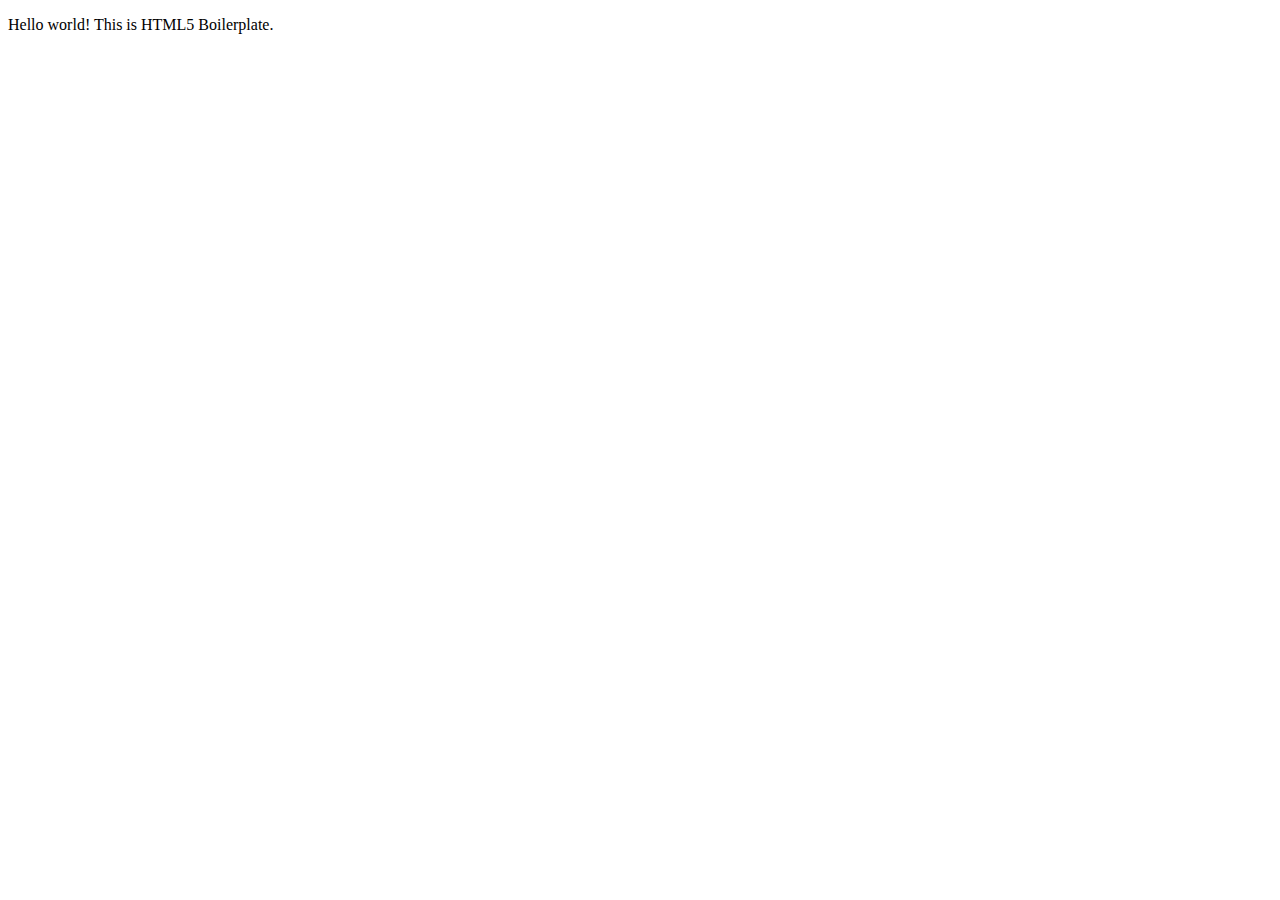
==== about/index.html @ b3f4b27d "Added index.html files within about & faq folders" ====
<!doctype html>
<html class="no-js" lang="">

<head>
  <meta charset="utf-8">
  <title></title>
  <meta name="description" content="">
  <meta name="viewport" content="width=device-width, initial-scale=1">

  <meta property="og:title" content="">
  <meta property="og:type" content="">
  <meta property="og:url" content="">
  <meta property="og:image" content="">

  <link rel="manifest" href="site.webmanifest">
  <link rel="apple-touch-icon" href="icon.png">
  <!-- Place favicon.ico in the root directory -->

  <link rel="stylesheet" href="css/normalize.css">
  <link rel="stylesheet" href="css/main.css">

  <meta name="theme-color" content="#fafafa">
</head>

<body>

  <!-- Add your site or application content here -->
  <p>Hello world! This is HTML5 Boilerplate.</p>
  <script src="js/vendor/modernizr-3.11.2.min.js"></script>
  <script src="js/plugins.js"></script>
  <script src="js/main.js"></script>

  <!-- Google Analytics: change UA-XXXXX-Y to be your site's ID. -->
  <script>
    window.ga = function () { ga.q.push(arguments) }; ga.q = []; ga.l = +new Date;
    ga('create', 'UA-XXXXX-Y', 'auto'); ga('set', 'anonymizeIp', true); ga('set', 'transport', 'beacon'); ga('send', 'pageview')
  </script>
  <script src="https://www.google-analytics.com/analytics.js" async></script>
</body>

</html>
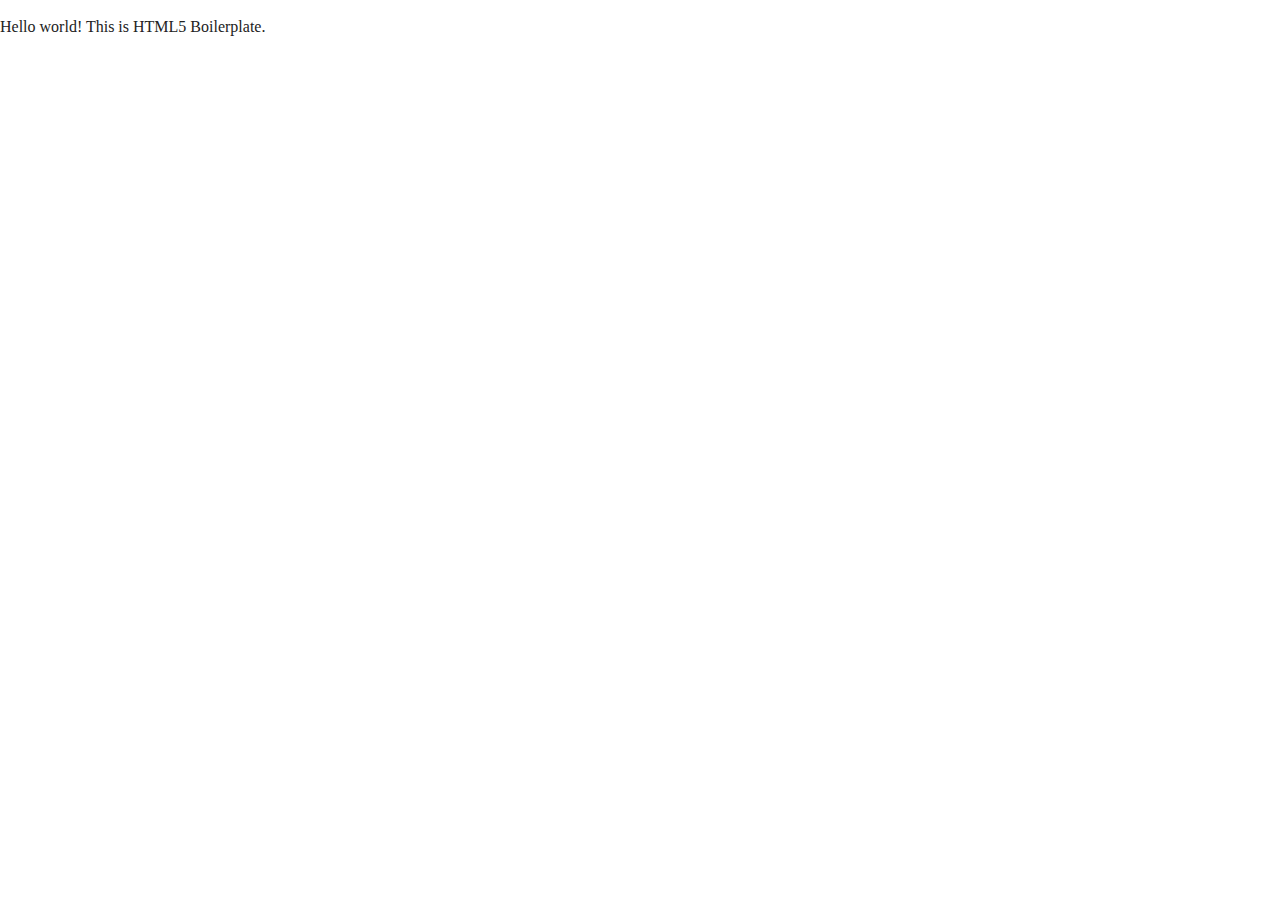
==== commit 57dbce7e: "Fixed file paths" ====
--- a/about/index.html
+++ b/about/index.html
@@ -16,8 +16,8 @@
   <link rel="apple-touch-icon" href="icon.png">
   <!-- Place favicon.ico in the root directory -->
 
-  <link rel="stylesheet" href="css/normalize.css">
-  <link rel="stylesheet" href="css/main.css">
+  <link rel="stylesheet" href="../css/normalize.css">
+  <link rel="stylesheet" href="../css/main.css">
 
   <meta name="theme-color" content="#fafafa">
 </head>
@@ -26,9 +26,9 @@
 
   <!-- Add your site or application content here -->
   <p>Hello world! This is HTML5 Boilerplate.</p>
-  <script src="js/vendor/modernizr-3.11.2.min.js"></script>
-  <script src="js/plugins.js"></script>
-  <script src="js/main.js"></script>
+  <script src="../js/vendor/modernizr-3.11.2.min.js"></script>
+  <script src="../js/plugins.js"></script>
+  <script src="../js/main.js"></script>
 
   <!-- Google Analytics: change UA-XXXXX-Y to be your site's ID. -->
   <script>
--- a/css/main.css
+++ b/css/main.css
@@ -0,0 +1,263 @@
+/*! HTML5 Boilerplate v8.0.0 | MIT License | https://html5boilerplate.com/ */
+
+/* main.css 2.1.0 | MIT License | https://github.com/h5bp/main.css#readme */
+/*
+ * What follows is the result of much research on cross-browser styling.
+ * Credit left inline and big thanks to Nicolas Gallagher, Jonathan Neal,
+ * Kroc Camen, and the H5BP dev community and team.
+ */
+
+/* ==========================================================================
+   Base styles: opinionated defaults
+   ========================================================================== */
+
+html {
+  color: #222;
+  font-size: 1em;
+  line-height: 1.4;
+}
+
+/*
+ * Remove text-shadow in selection highlight:
+ * https://twitter.com/miketaylr/status/12228805301
+ *
+ * Vendor-prefixed and regular ::selection selectors cannot be combined:
+ * https://stackoverflow.com/a/16982510/7133471
+ *
+ * Customize the background color to match your design.
+ */
+
+::-moz-selection {
+  background: #b3d4fc;
+  text-shadow: none;
+}
+
+::selection {
+  background: #b3d4fc;
+  text-shadow: none;
+}
+
+/*
+ * A better looking default horizontal rule
+ */
+
+hr {
+  display: block;
+  height: 1px;
+  border: 0;
+  border-top: 1px solid #ccc;
+  margin: 1em 0;
+  padding: 0;
+}
+
+/*
+ * Remove the gap between audio, canvas, iframes,
+ * images, videos and the bottom of their containers:
+ * https://github.com/h5bp/html5-boilerplate/issues/440
+ */
+
+audio,
+canvas,
+iframe,
+img,
+svg,
+video {
+  vertical-align: middle;
+}
+
+/*
+ * Remove default fieldset styles.
+ */
+
+fieldset {
+  border: 0;
+  margin: 0;
+  padding: 0;
+}
+
+/*
+ * Allow only vertical resizing of textareas.
+ */
+
+textarea {
+  resize: vertical;
+}
+
+/* ==========================================================================
+   Author's custom styles
+   ========================================================================== */
+
+/* ==========================================================================
+   Helper classes
+   ========================================================================== */
+
+/*
+ * Hide visually and from screen readers
+ */
+
+.hidden,
+[hidden] {
+  display: none !important;
+}
+
+/*
+ * Hide only visually, but have it available for screen readers:
+ * https://snook.ca/archives/html_and_css/hiding-content-for-accessibility
+ *
+ * 1. For long content, line feeds are not interpreted as spaces and small width
+ *    causes content to wrap 1 word per line:
+ *    https://medium.com/@jessebeach/beware-smushed-off-screen-accessible-text-5952a4c2cbfe
+ */
+
+.sr-only {
+  border: 0;
+  clip: rect(0, 0, 0, 0);
+  height: 1px;
+  margin: -1px;
+  overflow: hidden;
+  padding: 0;
+  position: absolute;
+  white-space: nowrap;
+  width: 1px;
+  /* 1 */
+}
+
+/*
+ * Extends the .sr-only class to allow the element
+ * to be focusable when navigated to via the keyboard:
+ * https://www.drupal.org/node/897638
+ */
+
+.sr-only.focusable:active,
+.sr-only.focusable:focus {
+  clip: auto;
+  height: auto;
+  margin: 0;
+  overflow: visible;
+  position: static;
+  white-space: inherit;
+  width: auto;
+}
+
+/*
+ * Hide visually and from screen readers, but maintain layout
+ */
+
+.invisible {
+  visibility: hidden;
+}
+
+/*
+ * Clearfix: contain floats
+ *
+ * For modern browsers
+ * 1. The space content is one way to avoid an Opera bug when the
+ *    `contenteditable` attribute is included anywhere else in the document.
+ *    Otherwise it causes space to appear at the top and bottom of elements
+ *    that receive the `clearfix` class.
+ * 2. The use of `table` rather than `block` is only necessary if using
+ *    `:before` to contain the top-margins of child elements.
+ */
+
+.clearfix::before,
+.clearfix::after {
+  content: " ";
+  display: table;
+}
+
+.clearfix::after {
+  clear: both;
+}
+
+/* ==========================================================================
+   EXAMPLE Media Queries for Responsive Design.
+   These examples override the primary ('mobile first') styles.
+   Modify as content requires.
+   ========================================================================== */
+
+@media only screen and (min-width: 35em) {
+  /* Style adjustments for viewports that meet the condition */
+}
+
+@media print,
+  (-webkit-min-device-pixel-ratio: 1.25),
+  (min-resolution: 1.25dppx),
+  (min-resolution: 120dpi) {
+  /* Style adjustments for high resolution devices */
+}
+
+/* ==========================================================================
+   Print styles.
+   Inlined to avoid the additional HTTP request:
+   https://www.phpied.com/delay-loading-your-print-css/
+   ========================================================================== */
+
+@media print {
+  *,
+  *::before,
+  *::after {
+    background: #fff !important;
+    color: #000 !important;
+    /* Black prints faster */
+    box-shadow: none !important;
+    text-shadow: none !important;
+  }
+
+  a,
+  a:visited {
+    text-decoration: underline;
+  }
+
+  a[href]::after {
+    content: " (" attr(href) ")";
+  }
+
+  abbr[title]::after {
+    content: " (" attr(title) ")";
+  }
+
+  /*
+   * Don't show links that are fragment identifiers,
+   * or use the `javascript:` pseudo protocol
+   */
+  a[href^="#"]::after,
+  a[href^="javascript:"]::after {
+    content: "";
+  }
+
+  pre {
+    white-space: pre-wrap !important;
+  }
+
+  pre,
+  blockquote {
+    border: 1px solid #999;
+    page-break-inside: avoid;
+  }
+
+  /*
+   * Printing Tables:
+   * https://web.archive.org/web/20180815150934/http://css-discuss.incutio.com/wiki/Printing_Tables
+   */
+  thead {
+    display: table-header-group;
+  }
+
+  tr,
+  img {
+    page-break-inside: avoid;
+  }
+
+  p,
+  h2,
+  h3 {
+    orphans: 3;
+    widows: 3;
+  }
+
+  h2,
+  h3 {
+    page-break-after: avoid;
+  }
+}
+
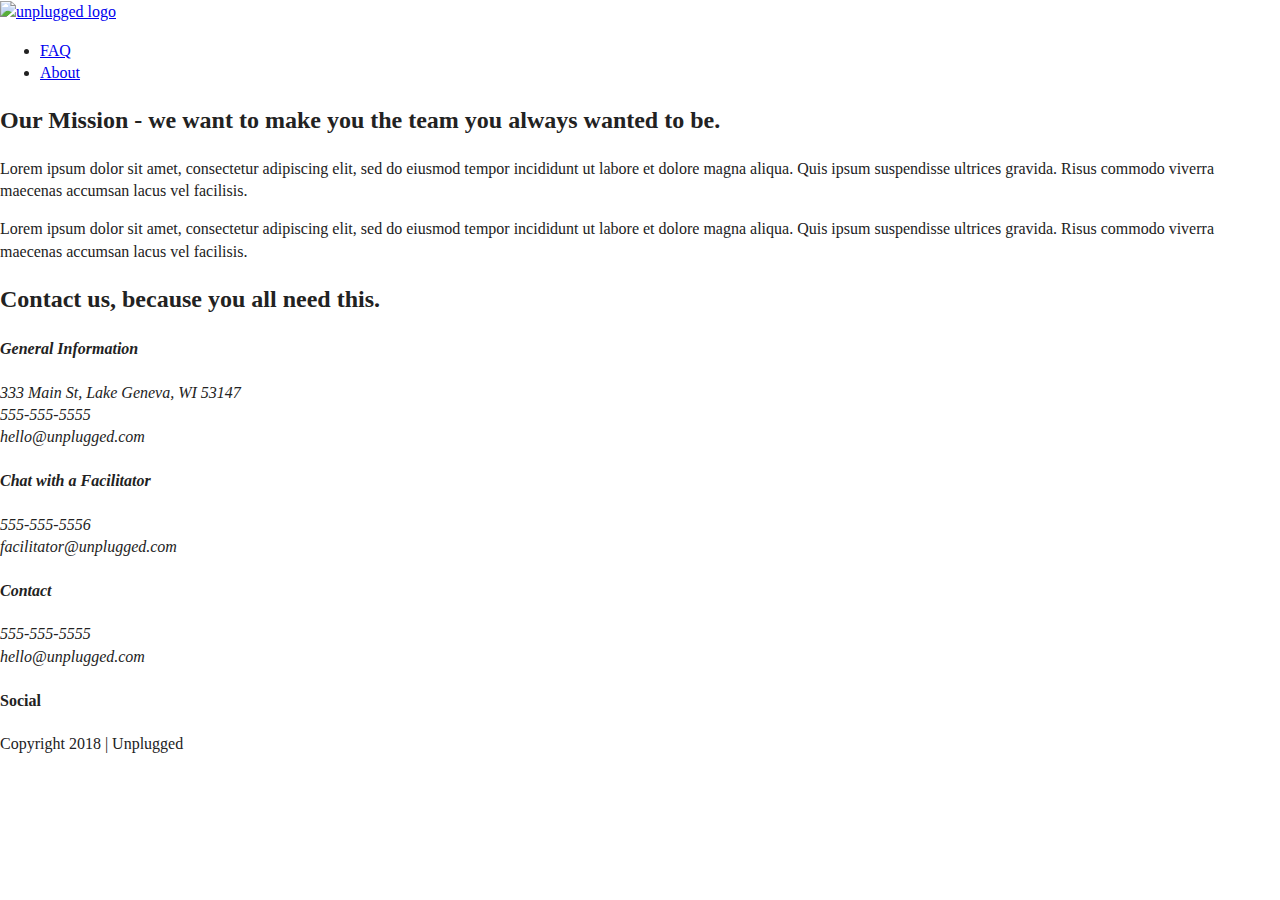
==== commit 26d25ca9: "Began coding html for the about page" ====
--- a/about/index.html
+++ b/about/index.html
@@ -1,41 +1,145 @@
+
 <!doctype html>
 <html class="no-js" lang="">
 
 <head>
   <meta charset="utf-8">
+  <meta http-equiv="x-ua-compatible" content="ie=edge">
   <title></title>
   <meta name="description" content="">
-  <meta name="viewport" content="width=device-width, initial-scale=1">
+  <meta name="viewport" content="width=device-width, initial-scale=1, shrink-to-fit=no">
 
-  <meta property="og:title" content="">
-  <meta property="og:type" content="">
-  <meta property="og:url" content="">
-  <meta property="og:image" content="">
-
-  <link rel="manifest" href="site.webmanifest">
-  <link rel="apple-touch-icon" href="icon.png">
+  <link rel="manifest" href="../site.webmanifest">
+  <link rel="apple-touch-icon" href="../icon.png">
   <!-- Place favicon.ico in the root directory -->
 
   <link rel="stylesheet" href="../css/normalize.css">
   <link rel="stylesheet" href="../css/main.css">
-
-  <meta name="theme-color" content="#fafafa">
 </head>
 
 <body>
+  <!--[if lte IE 9]>
+    <p class="browserupgrade">You are using an <strong>outdated</strong> browser. Please <a href="https://browsehappy.com/">upgrade your browser</a> to improve your experience and security.</p>
+  <![endif]-->
 
   <!-- Add your site or application content here -->
-  <p>Hello world! This is HTML5 Boilerplate.</p>
-  <script src="../js/vendor/modernizr-3.11.2.min.js"></script>
+  <header>
+    <div class="content-wrapper">
+      <a href="#">
+        <img src="" alt="unplugged logo">
+      </a>
+      <div class="header-divider"></div>
+      <nav>
+        <ul>
+          <li><a href="../faq/index.html" target="_blank">FAQ</a></li>
+          <li><a href="index.html">About</a></li>
+        </ul>
+      </nav>
+    </div>
+  </header>
+
+  <main>
+
+    <section class="mission">
+      <div class="content-wrapper">
+        <h2>Our Mission - we want to make you the team you always wanted to be.</h2>
+        <div class="mission-content">
+          <p>
+            Lorem ipsum dolor sit amet, consectetur adipiscing elit, sed do eiusmod tempor incididunt ut labore et
+            dolore magna aliqua. Quis ipsum suspendisse ultrices gravida. Risus commodo viverra maecenas accumsan lacus
+            vel facilisis.
+          </p>
+          <p>
+            Lorem ipsum dolor sit amet, consectetur adipiscing elit, sed do eiusmod tempor incididunt ut labore et
+            dolore magna aliqua. Quis ipsum suspendisse ultrices gravida. Risus commodo viverra maecenas accumsan lacus
+            vel facilisis.
+          </p>
+        </div>
+      </div> <!-- mission content wrapper ends -->
+    </section> <!-- contact-info -->
+
+    <section class="map">
+      <figure>
+      </figure>
+    </section>
+    <section class="contact-section">
+      <div class="content-wrapper">
+        <h2>Contact us, because you all need this.</h2>
+        <address class="contact-content">
+          <div>
+            <h4>General Information</h4>
+            <p>
+              333 Main St, Lake Geneva, WI 53147<br>
+              555-555-5555<br>
+              hello@unplugged.com
+            </p>
+          </div>
+          <div>
+            <h4>Chat with a Facilitator</h4>
+            <p>
+              555-555-5556<br>
+              facilitator@unplugged.com
+            </p>
+          </div>
+        </address> <!-- contact-content div ends -->
+      </div> <!-- contact content wrapper ends -->
+    </section>
+  </main> <!-- main wrapper -->
+
+  <footer>
+    <div class="content-wrapper">
+      <div class="footer-content">
+        <address class="contact">
+          <h4>Contact</h4>
+          <p>
+            555-555-5555<br>
+            hello@unplugged.com
+          </p>
+        </address>
+        <div class="social">
+          <h4>Social</h4>
+          <div class="social-icons">
+            <p>
+              <a href="https://www.facebook.com/Skillcrush/" target="_blank"></a>
+            </p>
+            <p>
+              <a href="https://twitter.com/Skillcrush" target="_blank"></a>
+            </p>
+            <p>
+              <a href="https://www.instagram.com/skillcrush/" target="_blank"></a>
+            </p>
+          </div>
+        </div>
+      </div> <!-- footer content ends -->
+    </div>
+    <!--footer content-wrapper ends-->
+    <div class="copyright">
+      <p>Copyright 2018 | Unplugged</p>
+    </div>
+  </footer>
+
+  <script src="../js/vendor/modernizr-3.6.0.min.js"></script>
+  <script src="https://code.jquery.com/jquery-3.3.1.min.js" integrity="sha256-FgpCb/KJQlLNfOu91ta32o/NMZxltwRo8QtmkMRdAu8="
+    crossorigin="anonymous"></script>
+  <script>
+    window.jQuery || document.write('<script src="../js/vendor/jquery-3.3.1.min.js"><\/script>')
+
+  </script>
   <script src="../js/plugins.js"></script>
   <script src="../js/main.js"></script>
 
   <!-- Google Analytics: change UA-XXXXX-Y to be your site's ID. -->
   <script>
-    window.ga = function () { ga.q.push(arguments) }; ga.q = []; ga.l = +new Date;
-    ga('create', 'UA-XXXXX-Y', 'auto'); ga('set', 'anonymizeIp', true); ga('set', 'transport', 'beacon'); ga('send', 'pageview')
+    window.ga = function () {
+      ga.q.push(arguments)
+    };
+    ga.q = [];
+    ga.l = +new Date;
+    ga('create', 'UA-XXXXX-Y', 'auto');
+    ga('send', 'pageview')
+
   </script>
-  <script src="https://www.google-analytics.com/analytics.js" async></script>
+  <script src="https://www.google-analytics.com/analytics.js" async defer></script>
 </body>
 
 </html>
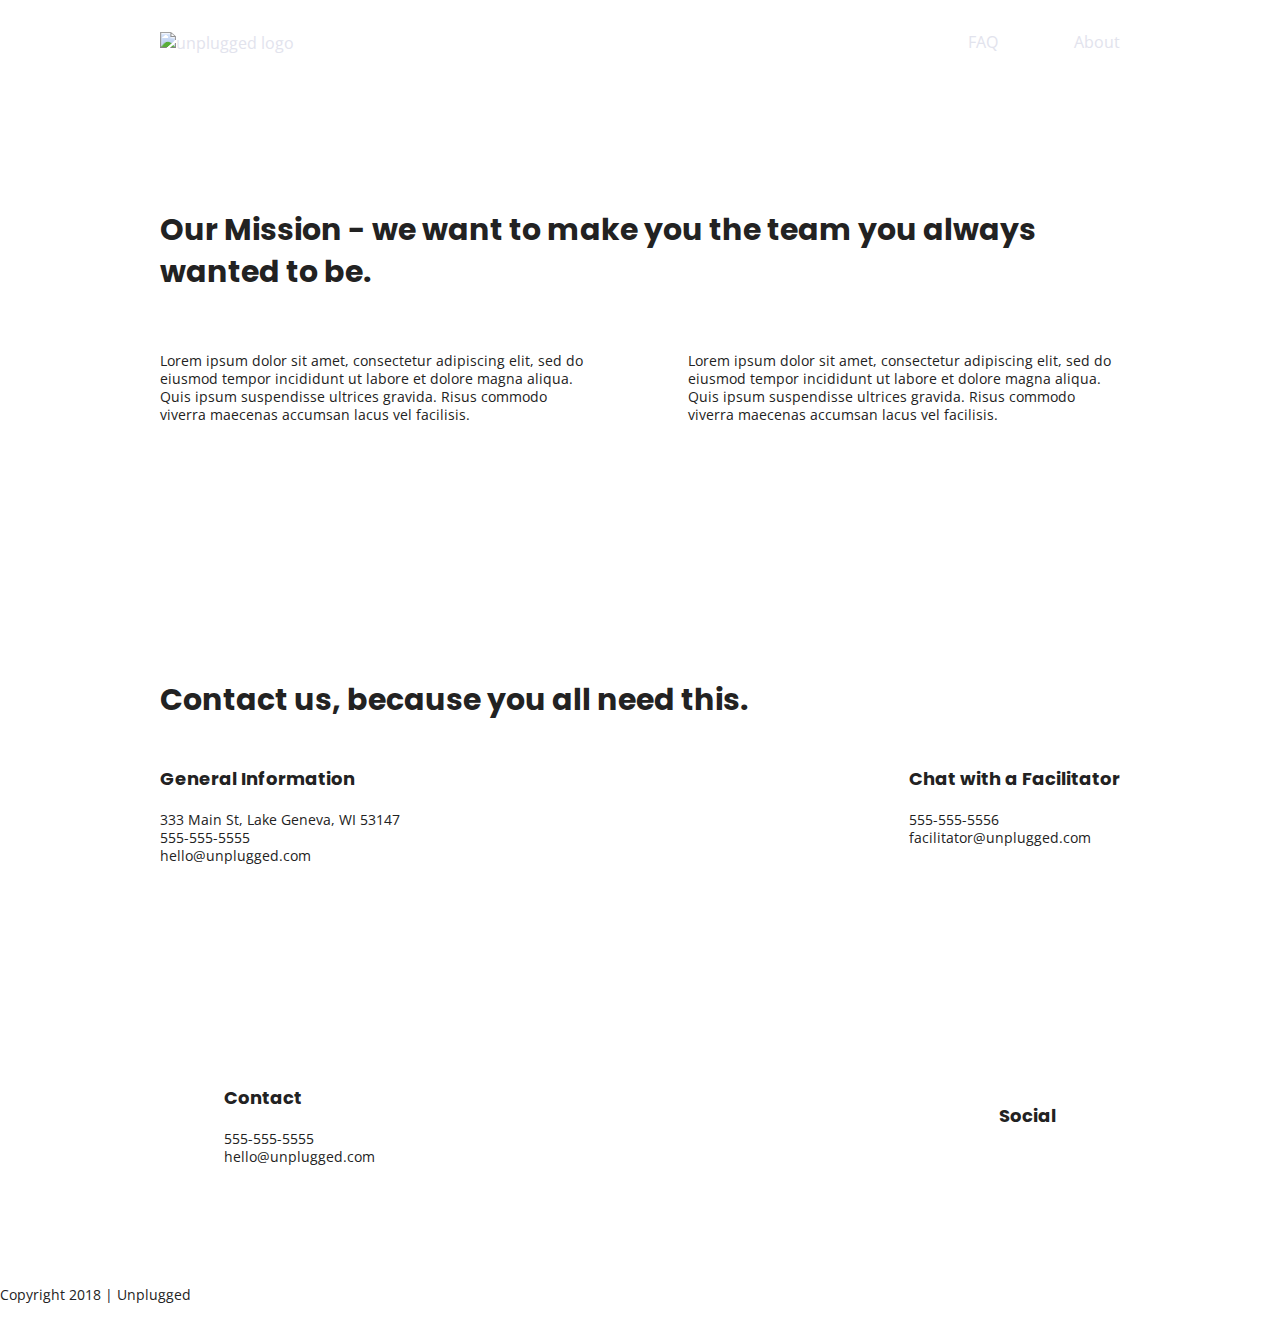
==== commit 9ab59109: "Added text styles" ====
--- a/about/index.html
+++ b/about/index.html
@@ -12,7 +12,8 @@
   <link rel="manifest" href="../site.webmanifest">
   <link rel="apple-touch-icon" href="../icon.png">
   <!-- Place favicon.ico in the root directory -->
-
+  <!-- Google Fonts -->
+  <link href="https://fonts.googleapis.com/css?family=Open+Sans:400,700|Poppins:500,700" rel="stylesheet">
   <link rel="stylesheet" href="../css/normalize.css">
   <link rel="stylesheet" href="../css/main.css">
 </head>
--- a/css/main.css
+++ b/css/main.css
@@ -1,6 +1,5 @@
-/*! HTML5 Boilerplate v8.0.0 | MIT License | https://html5boilerplate.com/ */
+/*! HTML5 Boilerplate v6.1.0 | MIT License | https://html5boilerplate.com/ */
 
-/* main.css 2.1.0 | MIT License | https://github.com/h5bp/main.css#readme */
 /*
  * What follows is the result of much research on cross-browser styling.
  * Credit left inline and big thanks to Nicolas Gallagher, Jonathan Neal,
@@ -11,253 +10,671 @@
    Base styles: opinionated defaults
    ========================================================================== */
 
-html {
-  color: #222;
-  font-size: 1em;
-  line-height: 1.4;
-}
-
-/*
- * Remove text-shadow in selection highlight:
- * https://twitter.com/miketaylr/status/12228805301
- *
- * Vendor-prefixed and regular ::selection selectors cannot be combined:
- * https://stackoverflow.com/a/16982510/7133471
- *
- * Customize the background color to match your design.
- */
-
-::-moz-selection {
-  background: #b3d4fc;
-  text-shadow: none;
-}
-
-::selection {
-  background: #b3d4fc;
-  text-shadow: none;
-}
-
-/*
- * A better looking default horizontal rule
- */
-
-hr {
-  display: block;
-  height: 1px;
-  border: 0;
-  border-top: 1px solid #ccc;
-  margin: 1em 0;
-  padding: 0;
-}
-
-/*
- * Remove the gap between audio, canvas, iframes,
- * images, videos and the bottom of their containers:
- * https://github.com/h5bp/html5-boilerplate/issues/440
- */
-
-audio,
-canvas,
-iframe,
-img,
-svg,
-video {
-  vertical-align: middle;
-}
-
-/*
- * Remove default fieldset styles.
- */
-
-fieldset {
-  border: 0;
-  margin: 0;
-  padding: 0;
-}
-
-/*
- * Allow only vertical resizing of textareas.
- */
-
-textarea {
-  resize: vertical;
-}
-
-/* ==========================================================================
-   Author's custom styles
-   ========================================================================== */
-
-/* ==========================================================================
-   Helper classes
-   ========================================================================== */
-
-/*
- * Hide visually and from screen readers
- */
-
-.hidden,
-[hidden] {
-  display: none !important;
-}
-
-/*
- * Hide only visually, but have it available for screen readers:
- * https://snook.ca/archives/html_and_css/hiding-content-for-accessibility
- *
- * 1. For long content, line feeds are not interpreted as spaces and small width
- *    causes content to wrap 1 word per line:
- *    https://medium.com/@jessebeach/beware-smushed-off-screen-accessible-text-5952a4c2cbfe
- */
-
-.sr-only {
-  border: 0;
-  clip: rect(0, 0, 0, 0);
-  height: 1px;
-  margin: -1px;
-  overflow: hidden;
-  padding: 0;
-  position: absolute;
-  white-space: nowrap;
-  width: 1px;
-  /* 1 */
-}
-
-/*
- * Extends the .sr-only class to allow the element
- * to be focusable when navigated to via the keyboard:
- * https://www.drupal.org/node/897638
- */
-
-.sr-only.focusable:active,
-.sr-only.focusable:focus {
-  clip: auto;
-  height: auto;
-  margin: 0;
-  overflow: visible;
-  position: static;
-  white-space: inherit;
-  width: auto;
-}
-
-/*
- * Hide visually and from screen readers, but maintain layout
- */
-
-.invisible {
-  visibility: hidden;
-}
-
-/*
- * Clearfix: contain floats
- *
- * For modern browsers
- * 1. The space content is one way to avoid an Opera bug when the
- *    `contenteditable` attribute is included anywhere else in the document.
- *    Otherwise it causes space to appear at the top and bottom of elements
- *    that receive the `clearfix` class.
- * 2. The use of `table` rather than `block` is only necessary if using
- *    `:before` to contain the top-margins of child elements.
- */
-
-.clearfix::before,
-.clearfix::after {
-  content: " ";
-  display: table;
-}
-
-.clearfix::after {
-  clear: both;
-}
-
-/* ==========================================================================
-   EXAMPLE Media Queries for Responsive Design.
-   These examples override the primary ('mobile first') styles.
-   Modify as content requires.
-   ========================================================================== */
-
-@media only screen and (min-width: 35em) {
-  /* Style adjustments for viewports that meet the condition */
-}
-
-@media print,
-  (-webkit-min-device-pixel-ratio: 1.25),
-  (min-resolution: 1.25dppx),
-  (min-resolution: 120dpi) {
-  /* Style adjustments for high resolution devices */
-}
-
-/* ==========================================================================
-   Print styles.
-   Inlined to avoid the additional HTTP request:
-   https://www.phpied.com/delay-loading-your-print-css/
-   ========================================================================== */
-
-@media print {
-  *,
-  *::before,
-  *::after {
-    background: #fff !important;
-    color: #000 !important;
-    /* Black prints faster */
-    box-shadow: none !important;
-    text-shadow: none !important;
-  }
-
-  a,
-  a:visited {
-    text-decoration: underline;
-  }
-
-  a[href]::after {
-    content: " (" attr(href) ")";
-  }
-
-  abbr[title]::after {
-    content: " (" attr(title) ")";
-  }
-
-  /*
-   * Don't show links that are fragment identifiers,
-   * or use the `javascript:` pseudo protocol
-   */
-  a[href^="#"]::after,
-  a[href^="javascript:"]::after {
-    content: "";
-  }
-
-  pre {
-    white-space: pre-wrap !important;
-  }
-
-  pre,
-  blockquote {
-    border: 1px solid #999;
-    page-break-inside: avoid;
-  }
-
-  /*
-   * Printing Tables:
-   * https://web.archive.org/web/20180815150934/http://css-discuss.incutio.com/wiki/Printing_Tables
-   */
-  thead {
-    display: table-header-group;
-  }
-
-  tr,
-  img {
-    page-break-inside: avoid;
-  }
-
-  p,
-  h2,
-  h3 {
-    orphans: 3;
-    widows: 3;
-  }
-
-  h2,
-  h3 {
-    page-break-after: avoid;
-  }
-}
-
+   html {
+    color: #222;
+    font-size: 1em;
+    line-height: 1.4;
+  }
+  
+  /*
+   * Remove text-shadow in selection highlight:
+   * https://twitter.com/miketaylr/status/12228805301
+   *
+   * Vendor-prefixed and regular ::selection selectors cannot be combined:
+   * https://stackoverflow.com/a/16982510/7133471
+   *
+   * Customize the background color to match your design.
+   */
+  
+  ::-moz-selection {
+    background: #b3d4fc;
+    text-shadow: none;
+  }
+  
+  ::selection {
+    background: #b3d4fc;
+    text-shadow: none;
+  }
+  
+  /*
+   * A better looking default horizontal rule
+   */
+  
+  hr {
+    display: block;
+    height: 1px;
+    border: 0;
+    border-top: 1px solid #ccc;
+    margin: 1em 0;
+    padding: 0;
+  }
+  
+  /*
+   * Remove the gap between audio, canvas, iframes,
+   * images, videos and the bottom of their containers:
+   * https://github.com/h5bp/html5-boilerplate/issues/440
+   */
+  
+  audio,
+  canvas,
+  iframe,
+  img,
+  svg,
+  video {
+    vertical-align: middle;
+  }
+  
+  /*
+   * Remove default fieldset styles.
+   */
+  
+  fieldset {
+    border: 0;
+    margin: 0;
+    padding: 0;
+  }
+  
+  /*
+   * Allow only vertical resizing of textareas.
+   */
+  
+  textarea {
+    resize: vertical;
+  }
+  
+  /* ==========================================================================
+     Browser Upgrade Prompt
+     ========================================================================== */
+  
+  .browserupgrade {
+    margin: 0.2em 0;
+    background: #ccc;
+    color: #000;
+    padding: 0.2em 0;
+  }
+  
+  /* ==========================================================================
+     Author's custom styles
+     ========================================================================== */
+  
+  /* General Styles */
+   
+  html {
+    font-size: 16px;
+  }
+   
+  body {
+    font-size: 1em;
+    font-family: 'Open Sans', sans-serif;
+    text-align: left;
+  }
+   
+  ul, 
+  ol {
+    list-style-type: none;
+  }
+   
+  a {
+    color: #e2e3ed;
+    text-decoration: none;
+  }
+   
+  h2 {
+    font-family: 'Poppins', sans-serif;
+    font-size: 1.875em;
+  }
+   
+  h3, 
+  h4 {
+    font-family: 'Poppins', sans-serif;
+    margin: 20px 0;
+    font-size: 1.125em;
+  }
+   
+  p {
+    font-size: .875em;
+    line-height: 1.285;
+  }
+    
+  address {
+   font-style: normal;
+  }
+   
+  .content-wrapper {
+    width: 90%;
+    margin: 50px 0;
+  }
+  
+  /* -------------------- Base Header - Footer Styles -------------------- */
+  
+  header,
+  footer {
+    display: flex;
+    justify-content: center;
+    align-items: center;
+    flex-flow: row wrap;
+  }
+  
+  header {
+    padding: 15px 0;
+  }
+  
+  header .content-wrapper {
+    margin: 0;
+    display: flex;
+    justify-content: center;
+    align-items: center;
+    flex-flow: row wrap;
+  }
+  
+  .header-divider {
+    width: 100%;
+    height: 1px;
+    margin: 10px 0 20px 0;
+  }
+  
+  header nav {
+    display: flex;
+    justify-content: space-around;
+    align-items: center;
+    flex-flow: row wrap;
+    width: 60%;
+  }
+  
+  header nav ul {
+    display: flex;
+    justify-content: space-around;
+    width: 100%;
+  }
+  
+  footer {
+    flex-direction: column;
+  }
+  
+  footer p {
+    margin: 0;
+  }
+  
+  footer .content-wrapper {
+    width: 55%;
+    margin: 50px 0;
+  }
+  
+  footer .contact {
+    margin-bottom: 50px;
+  }
+  
+  footer .social-icons {
+    display: flex;
+    justify-content: space-around;
+    align-items: center;
+  }
+  
+  footer .social-icons p {
+    display: flex;
+    justify-content: center;
+    align-items: center;
+  }
+  
+  footer .copyright {
+    margin: 20px 0;
+  }
+  
+  
+  /* -------------------- Mobile Styles - Homepage -------------------- */
+  
+  /* Hero Area */
+  
+  .hero-area {
+    display: flex;
+    justify-content: center;
+    flex-flow: row wrap;
+  }
+  
+  /* Aside */
+  
+  aside {
+    display: flex;
+    justify-content: center;
+    align-items: center;
+    flex-flow: row wrap;
+  }
+  
+  /* Features */
+  
+  .features {
+    display: flex;
+    justify-content: center;
+    flex-flow: row wrap;
+  }
+  
+  .features h2 {
+    margin-bottom: 60px;
+  }
+  
+  .features article {
+    width: 63%;
+    margin: 30px 0;
+  }
+  
+  .features .features-items {
+    display: flex;
+    justify-content: center;
+    align-items: center;
+    flex-flow: row wrap;
+  }
+  
+  .features p {
+    margin: 0;
+  }
+  
+  /* Reviews */
+  
+  .reviews {
+    display: flex;
+    justify-content: center;
+    flex-flow: row wrap;
+  }
+  
+  .reviews h2 {
+    margin-bottom: 40px;
+  }
+  
+  .reviews h3 {
+    width: 55%;
+    margin: 20px 0;
+  }
+  
+  /* ==========================================================================
+     About Page
+     ========================================================================== */
+  
+  .mission {
+    display: flex;
+    justify-content: center;
+    align-items: center;
+    flex-flow: row wrap;
+  }
+  
+  .contact-section {
+    display: flex;
+    justify-content: center;
+    align-items: center;
+    flex-flow: row wrap;
+  }
+  
+  .contact-content p {
+    margin: 0;
+  }
+  
+  /* ==========================================================================
+     FAQ Page
+     ========================================================================== */
+  
+  .faq {
+    display: flex;
+    justify-content: center;
+    align-items: center;
+    flex-flow: row wrap;
+  }
+  
+  .faq .content-wrapper {
+    margin: 50px 0 0 0;
+    display: flex;
+    justify-content: center;
+    align-items: center;
+    flex-flow: row wrap;
+  }
+  
+  .faq h2 {
+    margin-bottom: 40px;
+  }
+  
+  .faq-content {
+    margin-bottom: 50px;
+  }
+  /* ==========================================================================
+     Helper classes
+     ========================================================================== */
+  
+  /*
+   * Hide visually and from screen readers
+   */
+  
+  .hidden {
+    display: none !important;
+  }
+  
+  /*
+   * Hide only visually, but have it available for screen readers:
+   * https://snook.ca/archives/html_and_css/hiding-content-for-accessibility
+   *
+   * 1. For long content, line feeds are not interpreted as spaces and small width
+   *    causes content to wrap 1 word per line:
+   *    https://medium.com/@jessebeach/beware-smushed-off-screen-accessible-text-5952a4c2cbfe
+   */
+  
+  .visuallyhidden {
+    border: 0;
+    clip: rect(0 0 0 0);
+    height: 1px;
+    margin: -1px;
+    overflow: hidden;
+    padding: 0;
+    position: absolute;
+    width: 1px;
+    white-space: nowrap;
+    /* 1 */
+  }
+  
+  /*
+   * Extends the .visuallyhidden class to allow the element
+   * to be focusable when navigated to via the keyboard:
+   * https://www.drupal.org/node/897638
+   */
+  
+  .visuallyhidden.focusable:active,
+  .visuallyhidden.focusable:focus {
+    clip: auto;
+    height: auto;
+    margin: 0;
+    overflow: visible;
+    position: static;
+    width: auto;
+    white-space: inherit;
+  }
+  
+  /*
+   * Hide visually and from screen readers, but maintain layout
+   */
+  
+  .invisible {
+    visibility: hidden;
+  }
+  
+  /*
+   * Clearfix: contain floats
+   *
+   * For modern browsers
+   * 1. The space content is one way to avoid an Opera bug when the
+   *    `contenteditable` attribute is included anywhere else in the document.
+   *    Otherwise it causes space to appear at the top and bottom of elements
+   *    that receive the `clearfix` class.
+   * 2. The use of `table` rather than `block` is only necessary if using
+   *    `:before` to contain the top-margins of child elements.
+   */
+  
+  .clearfix:before,
+  .clearfix:after {
+    content: " ";
+    /* 1 */
+    display: table;
+    /* 2 */
+  }
+  
+  .clearfix:after {
+    clear: both;
+  }
+  
+  /* ==========================================================================
+     EXAMPLE Media Queries for Responsive Design.
+     These examples override the primary ('mobile first') styles.
+     Modify as content requires.
+     ========================================================================== */
+  
+  @media only screen and (min-width:768px) {
+    /*Tablet styles here*/
+  
+    /* General styles */
+    .content-wrapper {
+      max-width: 640px;
+      margin: 100px 0;
+    }
+  
+    /* Header */
+    header {
+      justify-content: space-around;
+      padding: 33px 0;
+    }
+  
+    header .content-wrapper {
+      width: 100%;
+      justify-content: space-between;
+    }
+  
+    header nav {
+      width: 20%;
+    }
+  
+    header nav ul {
+      justify-content: space-between;
+    }
+  
+    .header-divider {
+      display: none;
+    }
+    /* Hero Area */
+  
+    /* Aside */
+    aside .content-wrapper {
+      margin: 50px 0;
+      display: flex;
+      justify-content: space-between;
+      flex-flow: row wrap;
+    }
+  
+    aside .content-wrapper .form-description,
+    aside .content-wrapper .form {
+      width: 40%;
+      margin: 0;
+    }
+  
+    /* Features */
+    .features article {
+      display: flex;
+      justify-content: center;
+      align-items: center;
+      flex-flow: column wrap;
+      flex-basis: 50%;
+    }
+    
+    .features .features-item-description {
+      width: 62%;
+    }
+  
+    /* Reviews */
+    .reviews article {
+      display: flex;
+      justify-content: space-between;
+    }
+  
+    .reviews article div {
+      width: 49%;
+    }
+  
+    /* Footer */
+    footer .content-wrapper {
+      width: 65%;
+      margin: 100px 0;
+    }
+  
+    .footer-content {
+      display: flex;
+      justify-content: space-between;
+      align-items: center;
+    }
+  
+    footer .contact {
+      margin-bottom: 0;
+    }
+  
+    footer .copyright {
+      width: 100%;
+    }
+  
+    /* ==========================================================================
+     About Page
+     ========================================================================== */
+  
+    .mission-content {
+      display: flex;
+      justify-content: space-between;
+      align-items: center;
+      padding-top: 20px;
+    }
+  
+    .mission-content p {
+      width: 45%;
+    }
+  
+    .contact-section .content-wrapper h2 {
+      width: 80%;
+    }
+  
+    .contact-content {
+      display: flex;
+      justify-content: space-between;
+      align-items: flex-start;
+    }
+  
+    /* ==========================================================================
+     FAQ Page
+     ========================================================================== */
+  
+    .faq .content-wrapper {
+      justify-content: space-between;
+    }
+  
+    .faq-content {
+      flex-basis: 45%;
+    }
+  
+    .faq h2 {
+      width: 100%;
+    }
+  }
+  
+  @media only screen and (min-width:1200px) {
+    /*Desktop styles here*/
+  
+    header {
+      padding: 15px 0;
+    }
+  
+    .content-wrapper {
+      max-width: 960px;
+    }
+  
+    /* Hero */
+    .hero-area h1 {
+      width: 60%;
+  }
+  
+    /* Aside */
+    aside .content-wrapper {
+      justify-content: space-around;
+    }
+  
+    aside .content-wrapper .form-description,
+    aside .content-wrapper .form {
+      width: 30%;
+    }
+  
+    /* Features */
+  
+    .features h2 {
+      width: 90%;
+    }
+  
+    .features article {
+      flex-basis: 33%;
+    }
+    
+    /* Reviews */
+    .reviews article div {
+      width: 42%;
+    }
+  
+    /* ==========================================================================
+    About Page
+    ========================================================================== */
+  
+    .mission h2,
+    .contact-section .content-wrapper h2 {
+        width: 95%;
+    }
+  
+    /* ==========================================================================
+    FAQ Page
+    ========================================================================== */
+    .faq h2 {
+      width: 100%;
+    }
+  
+  }
+  
+  /* ==========================================================================
+     Print styles.
+     Inlined to avoid the additional HTTP request:
+     https://www.phpied.com/delay-loading-your-print-css/
+     ========================================================================== */
+  
+  @media print {
+    *,
+    *:before,
+    *:after {
+      background: transparent !important;
+      color: #000 !important;
+      /* Black prints faster */
+      -webkit-box-shadow: none !important;
+      box-shadow: none !important;
+      text-shadow: none !important;
+    }
+    a,
+    a:visited {
+      text-decoration: underline;
+    }
+    a[href]:after {
+      content: " (" attr(href) ")";
+    }
+    abbr[title]:after {
+      content: " (" attr(title) ")";
+    }
+    /*
+       * Don't show links that are fragment identifiers,
+       * or use the `javascript:` pseudo protocol
+       */
+    a[href^="#"]:after,
+    a[href^="javascript:"]:after {
+      content: "";
+    }
+    pre {
+      white-space: pre-wrap !important;
+    }
+    pre,
+    blockquote {
+      border: 1px solid #999;
+      page-break-inside: avoid;
+    }
+    /*
+       * Printing Tables:
+       * http://css-discuss.incutio.com/wiki/Printing_Tables
+       */
+    thead {
+      display: table-header-group;
+    }
+    tr,
+    img {
+      page-break-inside: avoid;
+    }
+    p,
+    h2,
+    h3 {
+      orphans: 3;
+      widows: 3;
+    }
+    h2,
+    h3 {
+      page-break-after: avoid;
+    }
+  }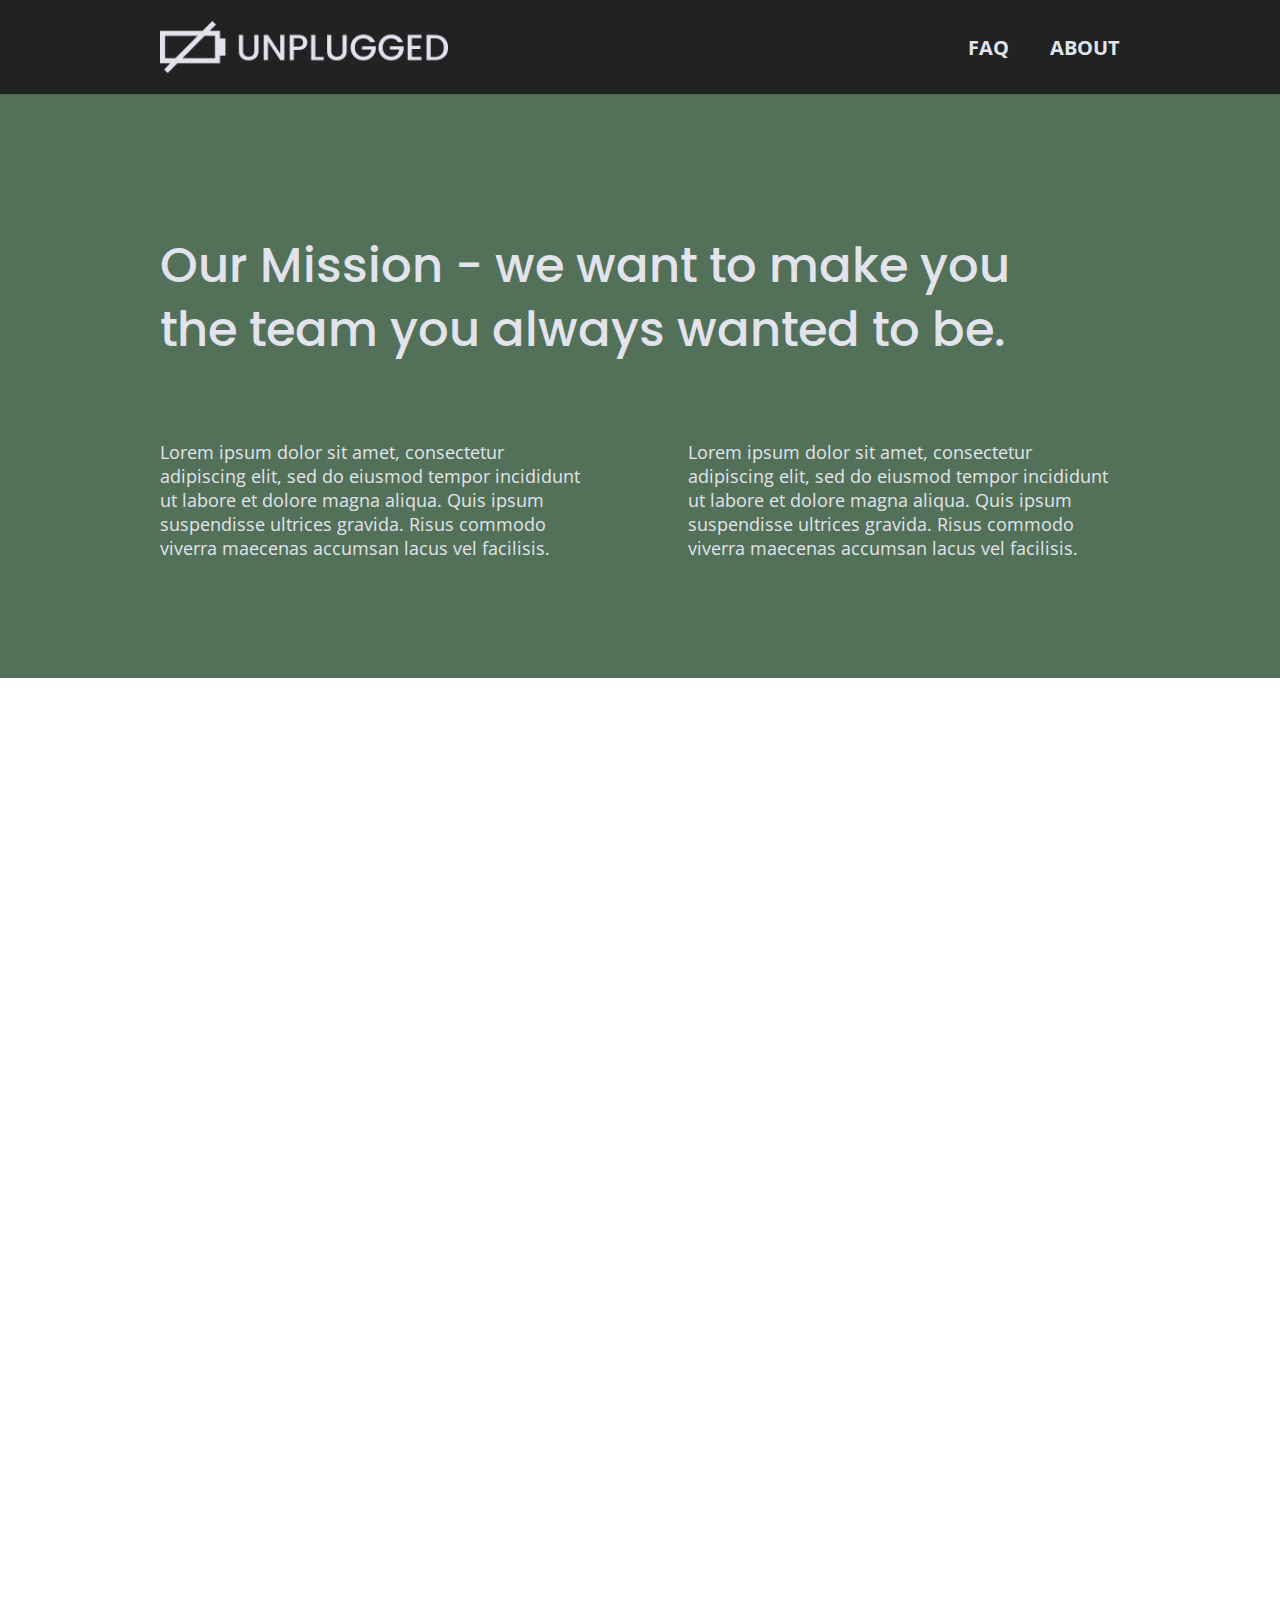
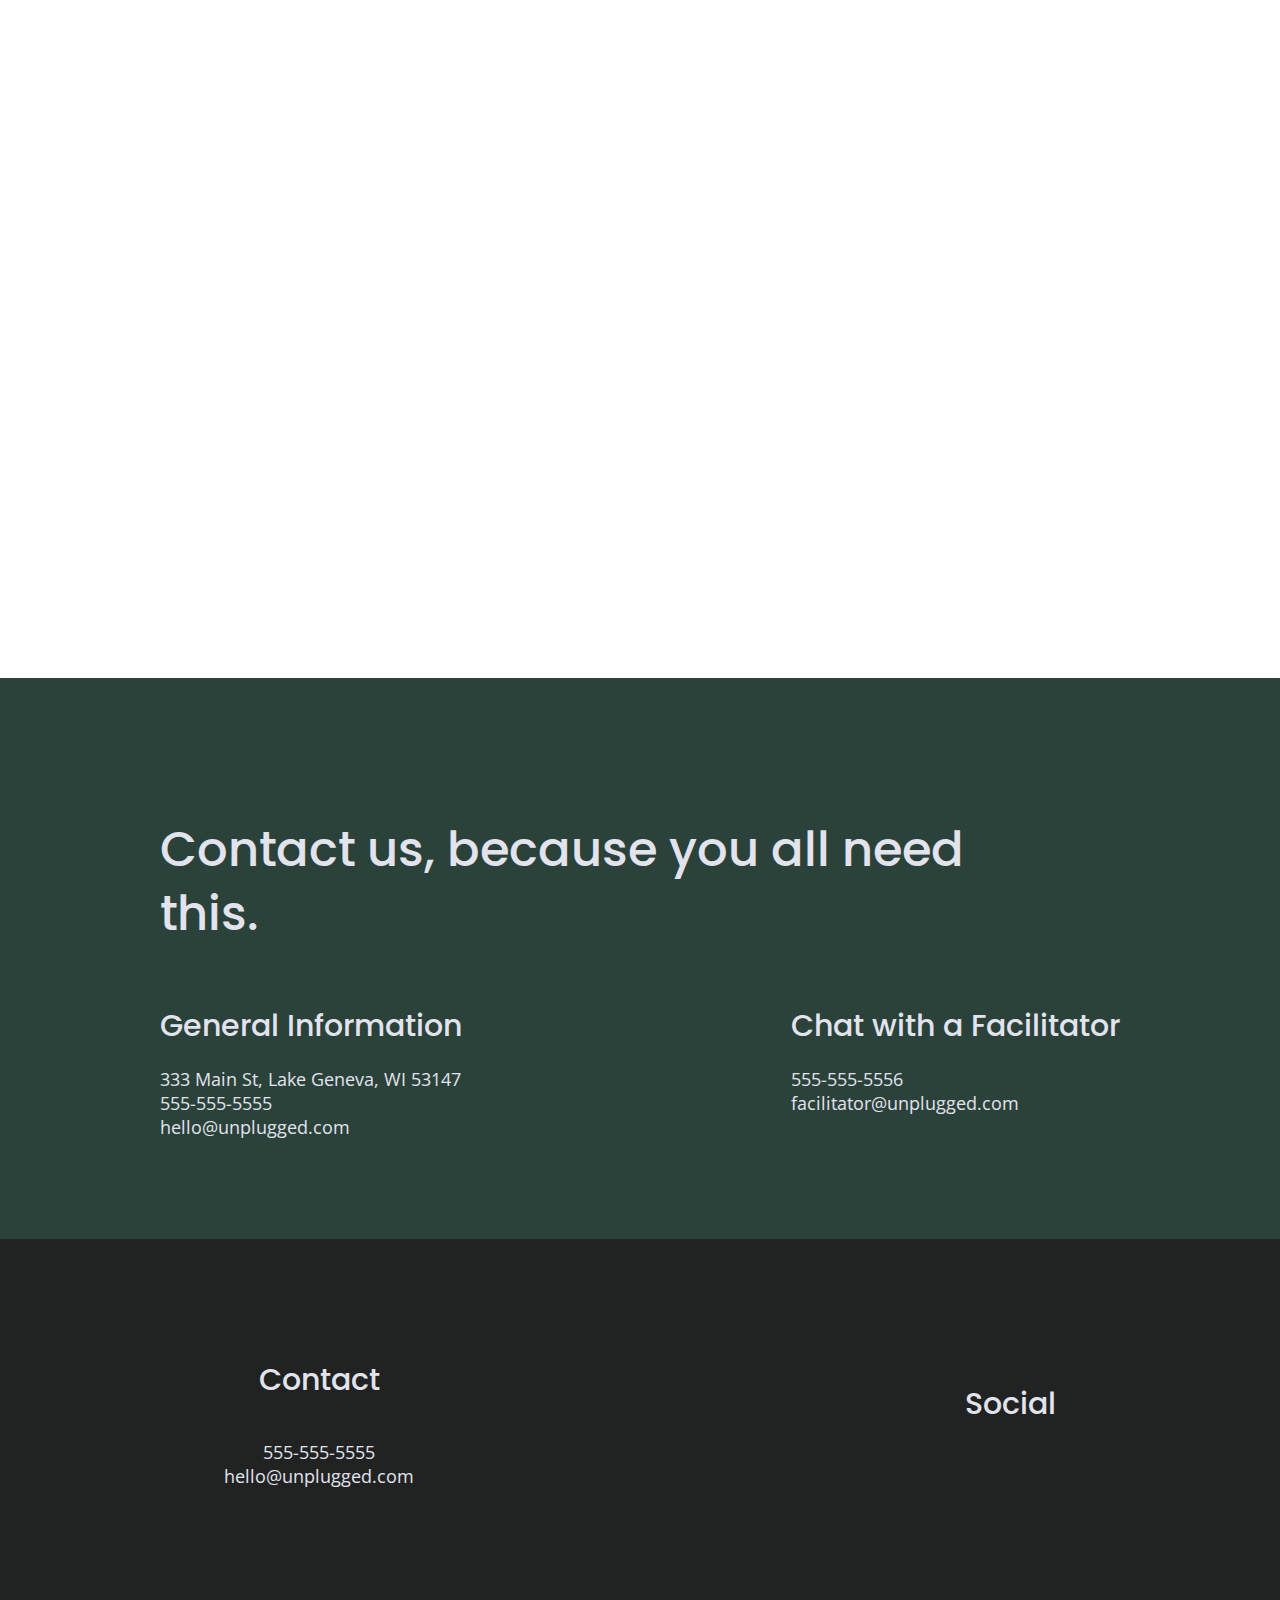
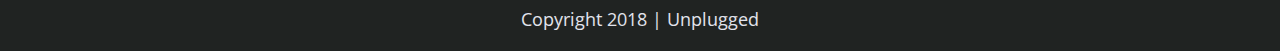
==== commit 8485a27b: "Added google map & made it responsive" ====
--- a/about/index.html
+++ b/about/index.html
@@ -26,9 +26,11 @@
   <!-- Add your site or application content here -->
   <header>
     <div class="content-wrapper">
-      <a href="#">
-        <img src="" alt="unplugged logo">
-      </a>
+      <figure>
+        <a href="../index.html">
+          <img src="../img/unpluggedlogo.png" alt="unplugged logo">
+        </a>
+      </figure>
       <div class="header-divider"></div>
       <nav>
         <ul>
@@ -61,8 +63,10 @@
 
     <section class="map">
       <figure>
+        <iframe src="https://www.google.com/maps/embed?pb=!1m18!1m12!1m3!1d48419.81873037623!2d-73.79822273242155!3d40.66870989404677!2m3!1f0!2f0!3f0!3m2!1i1024!2i768!4f13.1!3m3!1m2!1s0x89c264137670507d%3A0x69a7734b59013d82!2sSonic%20Drive-In!5e0!3m2!1sen!2sus!4v1594345549286!5m2!1sen!2sus" width="600" height="450" frameborder="0" style="border:0;" allowfullscreen="" aria-hidden="false" tabindex="0"></iframe>
       </figure>
-    </section>
+  </section>
+  
     <section class="contact-section">
       <div class="content-wrapper">
         <h2>Contact us, because you all need this.</h2>
--- a/css/main.css
+++ b/css/main.css
@@ -106,6 +106,7 @@
   body {
     font-size: 1em;
     font-family: 'Open Sans', sans-serif;
+    color: #e2e3ed;
     text-align: left;
   }
    
@@ -121,21 +122,31 @@
    
   h2 {
     font-family: 'Poppins', sans-serif;
+    font-weight: 500;
     font-size: 1.875em;
   }
    
   h3, 
   h4 {
     font-family: 'Poppins', sans-serif;
+    font-weight: 500;
+    font-size: 1.125em;
     margin: 20px 0;
-    font-size: 1.125em;
   }
    
   p {
     font-size: .875em;
     line-height: 1.285;
   }
-    
+   
+  img {
+   width: 100%;
+  }
+   
+  figure {
+   margin: 0;
+  }
+   
   address {
    font-style: normal;
   }
@@ -149,6 +160,7 @@
   
   header,
   footer {
+    background-color: #202322;
     display: flex;
     justify-content: center;
     align-items: center;
@@ -167,27 +179,44 @@
     flex-flow: row wrap;
   }
   
+  header figure {
+    width: 60%;
+    display: flex;
+    justify-content: center;
+    align-items: center;
+    flex-flow: row wrap;
+  }
+  
   .header-divider {
+    background: #3a3a3a; 
+    height: 1px;
     width: 100%;
-    height: 1px;
     margin: 10px 0 20px 0;
   }
   
   header nav {
+    width: 60%;
+    font-size: 1.125em;
+    font-weight: 700;
+    text-transform: uppercase;
     display: flex;
     justify-content: space-around;
     align-items: center;
     flex-flow: row wrap;
-    width: 60%;
   }
   
   header nav ul {
+    width: 100%;
     display: flex;
     justify-content: space-around;
-    width: 100%;
+  }
+  
+  header nav ul li {
+    font-size: 1.125em;
   }
   
   footer {
+    text-align: center;
     flex-direction: column;
   }
   
@@ -220,29 +249,69 @@
     margin: 20px 0;
   }
   
-  
   /* -------------------- Mobile Styles - Homepage -------------------- */
   
   /* Hero Area */
   
   .hero-area {
-    display: flex;
-    justify-content: center;
-    flex-flow: row wrap;
+    background: url(../img/unplugged-retreat.jpg);
+    background-size: cover;
+    background-position: center;
+    min-height: 500px;
+    display: flex;
+    justify-content: center;
+    flex-flow: row wrap;
+  }
+  
+  .hero-area h1 {
+    font-size: 2.25em;
+    font-family: 'Poppins', Helvetica, Arial, sans-serif; 
+    font-weight: 500; 
+    line-height: 1.2; 
   }
   
   /* Aside */
   
   aside {
-    display: flex;
-    justify-content: center;
-    align-items: center;
-    flex-flow: row wrap;
+    background-color: #527158;
+    display: flex;
+    justify-content: center;
+    align-items: center;
+    flex-flow: row wrap;
+  }
+  
+  aside .form{
+    margin-top: 30px;
+  }
+  
+  input[type=text] {
+    box-sizing: border-box;
+    width: 100%;
+    color: #2a423a;
+    font-style: italic;
+    padding: 1em;
+  }
+  
+  input[type=button] {
+    width: 100%;
+    padding: 20px 0;
+    margin-top: 20px;
+    background-color: #2a423a;
+    font-family: 'Poppins', Helvetica, Arial, sans-serif;
+    font-weight: 500;
+    font-size: 1.125em;
+    color: #e2e3ed;
+    border: none;
+    text-align: center;
+    text-transform: uppercase;
   }
   
   /* Features */
   
   .features {
+    background: url('../img/unplugged-retreat-features.jpg');
+    background-size: cover;
+    background-position: center;
     display: flex;
     justify-content: center;
     flex-flow: row wrap;
@@ -265,12 +334,14 @@
   }
   
   .features p {
+    text-align: center;
     margin: 0;
   }
   
   /* Reviews */
   
   .reviews {
+    background-color: #2a423a;
     display: flex;
     justify-content: center;
     flex-flow: row wrap;
@@ -278,6 +349,7 @@
   
   .reviews h2 {
     margin-bottom: 40px;
+    line-height: 1;
   }
   
   .reviews h3 {
@@ -290,13 +362,31 @@
      ========================================================================== */
   
   .mission {
-    display: flex;
-    justify-content: center;
-    align-items: center;
-    flex-flow: row wrap;
+    background-color: #527158;
+    display: flex;
+    justify-content: center;
+    align-items: center;
+    flex-flow: row wrap;
+  }
+  
+  .map figure {
+    width: 100%;
+    height: 0; 
+    padding-bottom: 125%; 
+    overflow: hidden;
+    position: relative;
+  }
+  
+  .map iframe {
+    width: 100%;
+    height: 100%;
+    position: absolute; 
+    top: 0; 
+    left: 0; 
   }
   
   .contact-section {
+    background-color: #2a423a;
     display: flex;
     justify-content: center;
     align-items: center;
@@ -312,6 +402,7 @@
      ========================================================================== */
   
   .faq {
+    background-color: #527158;
     display: flex;
     justify-content: center;
     align-items: center;
@@ -328,11 +419,17 @@
   
   .faq h2 {
     margin-bottom: 40px;
+    line-height: 1;
   }
   
   .faq-content {
     margin-bottom: 50px;
   }
+  
+  .faq-content h4 {
+    line-height: 1.333;
+  }
+  
   /* ==========================================================================
      Helper classes
      ========================================================================== */
@@ -430,6 +527,16 @@
       max-width: 640px;
       margin: 100px 0;
     }
+        
+    h2 {
+      font-size: 2.25em;
+      line-height: 1.333;
+    }
+  
+    h3 {
+        font-size: 1.5em;
+        line-height: 1.25;
+    }
   
     /* Header */
     header {
@@ -442,6 +549,10 @@
       justify-content: space-between;
     }
   
+    header figure {
+      width: 30%;
+    }
+  
     header nav {
       width: 20%;
     }
@@ -454,6 +565,16 @@
       display: none;
     }
     /* Hero Area */
+  
+    .hero-area {
+      min-height: 600px;
+    }
+    
+    .hero-area h1 {
+      font-size: 3em;
+      line-height: 1;
+      margin: 0;
+  }
   
     /* Aside */
     aside .content-wrapper {
@@ -470,6 +591,11 @@
     }
   
     /* Features */
+  
+    .features h2 {
+      margin-bottom: 20px;
+    }
+  
     .features article {
       display: flex;
       justify-content: center;
@@ -488,24 +614,43 @@
       justify-content: space-between;
     }
   
+    .reviews h2 {
+      width: 85%;
+    }
+  
+    .reviews article figure,
     .reviews article div {
       width: 49%;
     }
   
+    .reviews h3 {
+      width: 75%;
+      margin: 0;
+    }
     /* Footer */
     footer .content-wrapper {
       width: 65%;
       margin: 100px 0;
     }
   
-    .footer-content {
+    footer .footer-content {
       display: flex;
       justify-content: space-between;
       align-items: center;
+      flex-direction: row;
     }
   
     footer .contact {
       margin-bottom: 0;
+    }
+  
+    footer h4 {
+      font-size: 1.5em;
+      margin-bottom: 40px;
+    }
+  
+    footer p {
+        line-height: 1.285;
     }
   
     footer .copyright {
@@ -537,6 +682,10 @@
       align-items: flex-start;
     }
   
+    .contact-content h4 {
+      font-size: 1.5em;
+    }
+  
     /* ==========================================================================
      FAQ Page
      ========================================================================== */
@@ -552,6 +701,12 @@
     .faq h2 {
       width: 100%;
     }
+  
+    .faq h4,
+    .faq p {
+        font-size: .875em;
+        line-height: 1.125;
+    }
   }
   
   @media only screen and (min-width:1200px) {
@@ -565,9 +720,23 @@
       max-width: 960px;
     }
   
+    h2 {
+      font-size: 2.25em;
+    }
+  
+    h3,
+    h4 {
+        font-size: 1.875em;
+    }
+  
+    p {
+        font-size: 1.125em;
+        line-height: 1.333;
+    }
     /* Hero */
     .hero-area h1 {
-      width: 60%;
+      font-size: 3.75em;
+      width: 80%;
   }
   
     /* Aside */
@@ -580,6 +749,10 @@
       width: 30%;
     }
   
+    .form-description p {
+      font-size: 1.125em;
+    }
+  
     /* Features */
   
     .features h2 {
@@ -591,8 +764,17 @@
     }
     
     /* Reviews */
+  
+    .reviews h2 {
+      padding-bottom: 50px; 
+    }
+    
     .reviews article div {
       width: 42%;
+    }
+    
+    footer h4 {
+      font-size: 1.875em;
     }
   
     /* ==========================================================================
@@ -602,6 +784,11 @@
     .mission h2,
     .contact-section .content-wrapper h2 {
         width: 95%;
+        font-size: 3em;
+    }
+  
+    .contact-content h4 {
+      font-size: 1.875em;
     }
   
     /* ==========================================================================
@@ -609,8 +796,14 @@
     ========================================================================== */
     .faq h2 {
       width: 100%;
-    }
-  
+      font-size: 3em;
+    }
+      
+    .faq h4,
+    .faq p {
+        font-size: 1.125em;
+        line-height: 1;
+    }
   }
   
   /* ==========================================================================
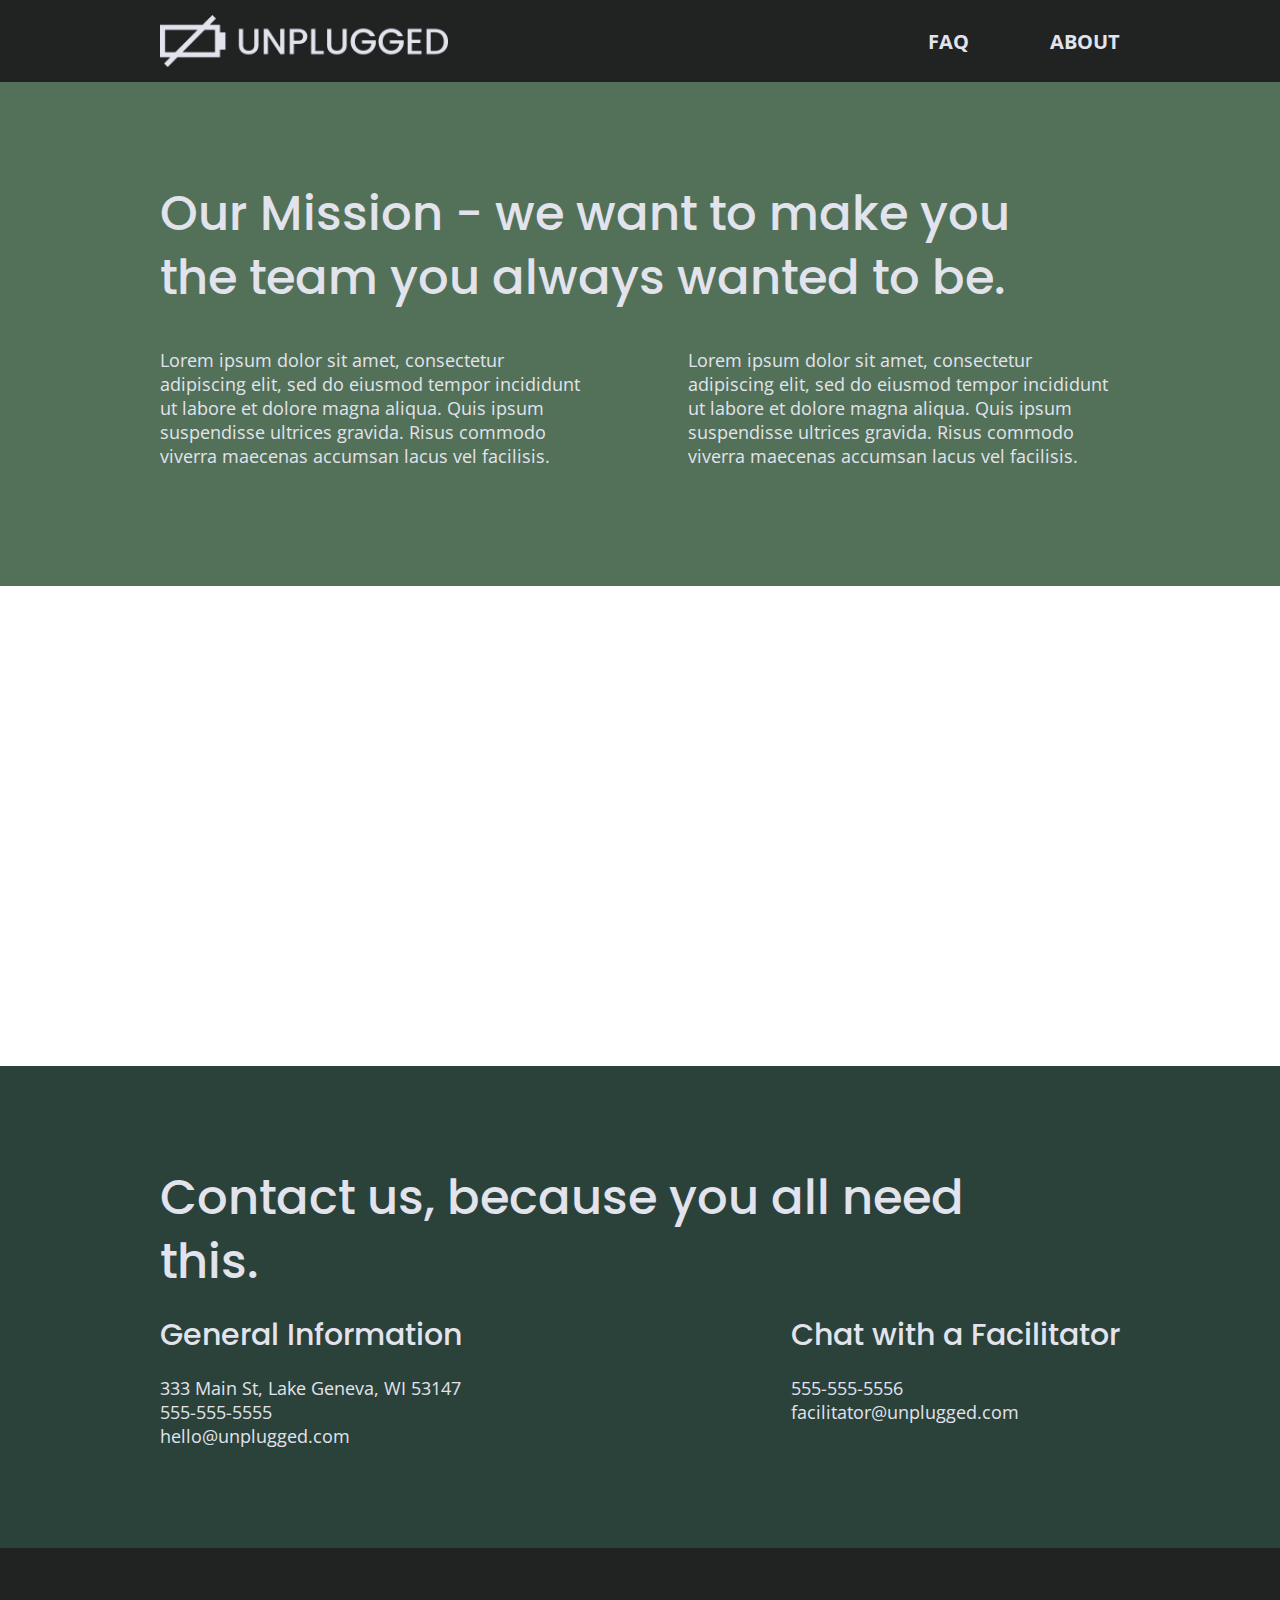
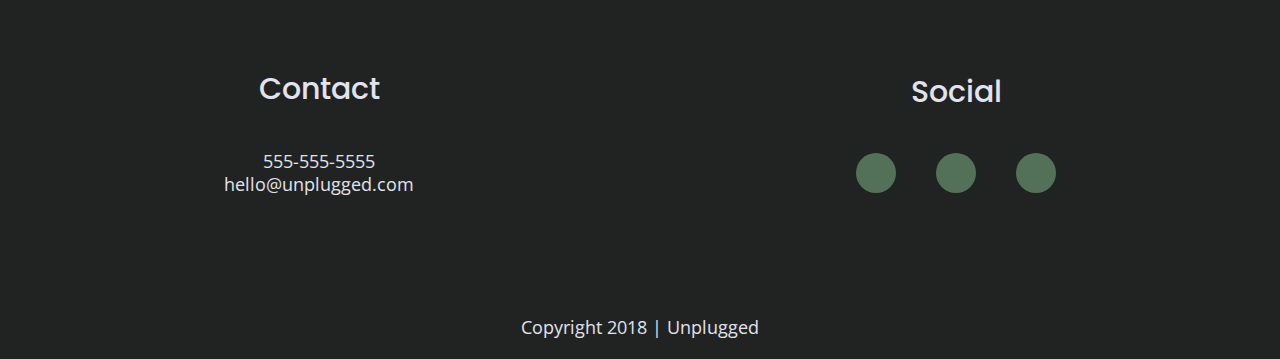
==== commit 2175eacb: "Added icons to footer sections of all html documents" ====
--- a/about/index.html
+++ b/about/index.html
@@ -14,6 +14,8 @@
   <!-- Place favicon.ico in the root directory -->
   <!-- Google Fonts -->
   <link href="https://fonts.googleapis.com/css?family=Open+Sans:400,700|Poppins:500,700" rel="stylesheet">
+  <!-- FontAwesome CDN version 5.5 -->
+  <link rel="stylesheet" href="https://pro.fontawesome.com/releases/v5.13.1/css/all.css" integrity="sha384-B9BoFFAuBaCfqw6lxWBZrhg/z4NkwqdBci+E+Sc2XlK/Rz25RYn8Fetb+Aw5irxa" crossorigin="anonymous">
   <link rel="stylesheet" href="../css/normalize.css">
   <link rel="stylesheet" href="../css/main.css">
 </head>
@@ -28,7 +30,7 @@
     <div class="content-wrapper">
       <figure>
         <a href="../index.html">
-          <img src="../img/unpluggedlogo.png" alt="unplugged logo">
+          <img src="../img/unplugged-logo.png" alt="unplugged logo">
         </a>
       </figure>
       <div class="header-divider"></div>
@@ -63,10 +65,10 @@
 
     <section class="map">
       <figure>
-        <iframe src="https://www.google.com/maps/embed?pb=!1m18!1m12!1m3!1d48419.81873037623!2d-73.79822273242155!3d40.66870989404677!2m3!1f0!2f0!3f0!3m2!1i1024!2i768!4f13.1!3m3!1m2!1s0x89c264137670507d%3A0x69a7734b59013d82!2sSonic%20Drive-In!5e0!3m2!1sen!2sus!4v1594345549286!5m2!1sen!2sus" width="600" height="450" frameborder="0" style="border:0;" allowfullscreen="" aria-hidden="false" tabindex="0"></iframe>
+          <iframe src="https://www.google.com/maps/embed?pb=!1m18!1m12!1m3!1d2937.264848877189!2d-88.42986248453636!3d42.59212397917199!2m3!1f0!2f0!3f0!3m2!1i1024!2i768!4f13.1!3m3!1m2!1s0x88058bbbacb5568f%3A0xac5d9a1fbeb32534!2s333+W+Main+St%2C+Lake+Geneva%2C+WI+53147!5e0!3m2!1sen!2sus!4v1541558469187" width="600" height="450" frameborder="0" style="border:0" allowfullscreen></iframe>
       </figure>
   </section>
-  
+
     <section class="contact-section">
       <div class="content-wrapper">
         <h2>Contact us, because you all need this.</h2>
@@ -105,13 +107,13 @@
           <h4>Social</h4>
           <div class="social-icons">
             <p>
-              <a href="https://www.facebook.com/Skillcrush/" target="_blank"></a>
+              <a href="https://www.facebook.com/Skillcrush/" target="_blank"><i class="fab fa-facebook-f"></i></a>
             </p>
             <p>
-              <a href="https://twitter.com/Skillcrush" target="_blank"></a>
+              <a href="https://twitter.com/Skillcrush" target="_blank"><i class="fab fa-twitter"></i></a>
             </p>
             <p>
-              <a href="https://www.instagram.com/skillcrush/" target="_blank"></a>
+              <a href="https://www.instagram.com/skillcrush/" target="_blank"><i class="fab fa-instagram"></i></a>
             </p>
           </div>
         </div>
--- a/css/main.css
+++ b/css/main.css
@@ -113,6 +113,8 @@
   ul, 
   ol {
     list-style-type: none;
+    margin: 0;
+    padding: 0;
   }
    
   a {
@@ -124,6 +126,7 @@
     font-family: 'Poppins', sans-serif;
     font-weight: 500;
     font-size: 1.875em;
+    margin: 0;
   }
    
   h3, 
@@ -240,9 +243,17 @@
   }
   
   footer .social-icons p {
-    display: flex;
-    justify-content: center;
-    align-items: center;
+    background-color: #527158;
+    border-radius: 50%;
+    width: 40px;
+    height: 40px;
+    display: flex;
+    justify-content: center;
+    align-items: center;
+  }
+  
+  footer .social-icons p i {
+    font-size: 1.3125em;
   }
   
   footer .copyright {
@@ -280,7 +291,7 @@
     flex-flow: row wrap;
   }
   
-  aside .form{
+  aside .form {
     margin-top: 30px;
   }
   
@@ -309,7 +320,7 @@
   /* Features */
   
   .features {
-    background: url('../img/unplugged-retreat-features.jpg');
+    background: url('../img/unplugged-features.jpg');
     background-size: cover;
     background-position: center;
     display: flex;
@@ -331,6 +342,11 @@
     justify-content: center;
     align-items: center;
     flex-flow: row wrap;
+  }
+  
+  .features i {
+    font-size: 3.75em;
+    margin-bottom: 40px;
   }
   
   .features p {
@@ -420,6 +436,10 @@
   .faq h2 {
     margin-bottom: 40px;
     line-height: 1;
+  }
+  
+  .faq-content {
+    margin-bottom: 50px;
   }
   
   .faq-content {
@@ -568,8 +588,8 @@
   
     .hero-area {
       min-height: 600px;
-    }
-    
+    }  
+  
     .hero-area h1 {
       font-size: 3em;
       line-height: 1;
@@ -608,6 +628,10 @@
       width: 62%;
     }
   
+    .features i {
+      margin-bottom: 30px;
+    }
+  
     /* Reviews */
     .reviews article {
       display: flex;
@@ -653,6 +677,11 @@
         line-height: 1.285;
     }
   
+    footer .social-icons {
+      width: 12.5em;
+      justify-content: space-between;
+    }
+    
     footer .copyright {
       width: 100%;
     }
@@ -672,6 +701,10 @@
       width: 45%;
     }
   
+    .map figure {
+      padding-bottom: 45.5%;
+    }
+  
     .contact-section .content-wrapper h2 {
       width: 80%;
     }
@@ -733,11 +766,12 @@
         font-size: 1.125em;
         line-height: 1.333;
     }
+  
     /* Hero */
     .hero-area h1 {
       font-size: 3.75em;
       width: 80%;
-  }
+    }
   
     /* Aside */
     aside .content-wrapper {
@@ -772,14 +806,16 @@
     .reviews article div {
       width: 42%;
     }
-    
+  
     footer h4 {
       font-size: 1.875em;
     }
-  
     /* ==========================================================================
     About Page
     ========================================================================== */
+    .map figure {
+      padding-bottom: 37.5%;
+    }
   
     .mission h2,
     .contact-section .content-wrapper h2 {
